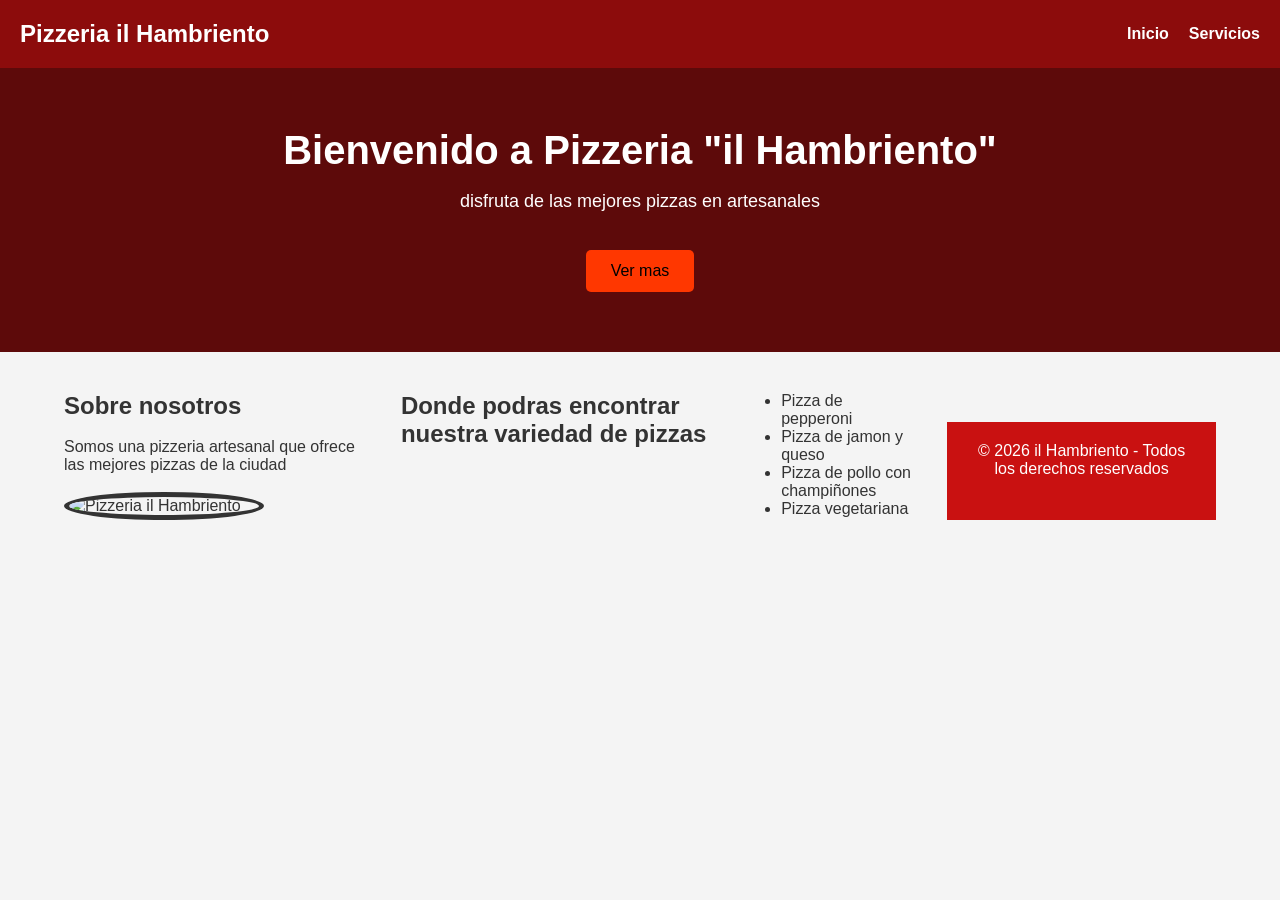
==== index.html @ 879cab9c "Evaluacion Frontend" ====
<!DOCTYPE html>
<html lang="es">

<head>
    <meta charset="UTF-8">
    <meta name="viewport" content="width=device-width, initial-scale=1.0">
    <title>Prueba Frontend</title>
    <link rel="stylesheet" href="styles.css">
</head>
<nav>
    <h2>Pizzeria il Hambriento</h2>


    <ul>
        <li><a href="#">Inicio</a></li>
        <li><a href="#">Servicios</a></li>
</nav>
<header>
    <h1> Bienvenido a Pizzeria "il Hambriento"</h1>
    <p> disfruta de las mejores pizzas en artesanales</p>
    <br>

    <button>Ver mas</button>

</header>


<main>
    <section>
        <h2>Sobre nosotros</h2>
        <br>
        <p> Somos una pizzeria artesanal que ofrece las mejores pizzas de la ciudad</p>
        <br>
        <img src="https://www.cocinacaserayfacil.net/wp-content/uploads/2020/03/Platos-de-comida-que-pides-a-domicilio-y-puedes-hacer-en-casa-945x630.jpg " 
         alt="Pizzeria il Hambriento" width="300px">
        
    </section>
        <h2>Donde podras encontrar nuestra variedad de pizzas</h2>
        <ul>
            <li>Pizza de pepperoni</li>
            <li>Pizza de jamon y queso</li>
            <li>Pizza de pollo con champiñones</li>
            <li>Pizza vegetariana</li>
        </ul>




<!-- Nombre: Samuel Morales Gallardo -->
<!-- Evaluación Frontend: HTML5, CSS3 y GIT -->
<!-- Temática de su página web, por ejemplo: viajes, comida, deportes, e-commerce. -->

<footer>
    <p>© 2026 il Hambriento - Todos los derechos reservados</p>
</footer>

</body>

</html>

</html>
---- styles.css ----
/* =====ARCHIVO DE ESTILOS===== 
Alumno:: Samuel Morales Gallardo
Fecha:02/06/2026 
Curso Frontend - Unidad 01*/


/* 
=====Estilos PAGINA INDEX =====*/
* {
    margin:0;
    padding:0;
    box-sizing: border-box;
}

/* ======Propiedades body======= */
body{
    font-family: Arial, Helvetica, sans-serif;
    background-color: #f4f4f4;
    color : #333;
}

nav{
    background-color: #8c0c0c;;
    color: white;
    padding: 20px;;
/* =====flexbox==== */
    display: flex;
    justify-content: space-between;
    align-items: center;;

}

nav ul{
    list-style: none;
    display: flex;
    gap: 20px;

}
nav a{
    color : white;
    text-decoration: none;
    font-weight: bold;
}

nav a:hover{
    color: aqua;

}


header{
    background-color: #5d0a0a;
    color: white;
    text-align : center;
    padding: 60px 20px;
    
}
img{
    border-radius: 55%;
    width: 200px;
    border:5px solid #333;
    display: block;


}   


header h1{
    font-size: 40px;
    margin-bottom:18px;
}

header p{
    margin-bottom: 20px;
    font-size: 18px;
}
header button{
    background-color: rgb(255, 55, 0);
    border: none;
    padding: 12px 25px;
    border-radius: 5px;
    font-size: 16px;
    cursor: pointer;
}

header button:hover{
    background-color: rgb(243, 55, 9);
    
}

main{
    width: 90%;
    margin: 40px auto;;
    display: flex;
    gap: 30px;
    
    
}






/* =====ESTILOS PAGINA FORMULARIO =====*/
form{
    display: flex;
    flex-direction: column;
}

form label{
    margin-top: 10px;
    margin-top: 5px;
    
}

form input,
form textarea{
    padding: 20px;
    border : 1px solid #ccc;
    border-radius: 5px;
}

textarea{
    resize: vertical;
    height: 100px;
}
 
form button{
    margin-top: 15px;
    background-color: #e01212;
    color : white;
    border: none;
    padding: 12px;
    border-radius: 5px;
    cursor: pointer;
}


form button:hover{
    background-color: #b11818;
    
}


/* =====footer====== */
footer {
    background-color: #c91111;
    color : white;
    padding : 20px;
    margin-top: 30px;
    text-align: center;

}
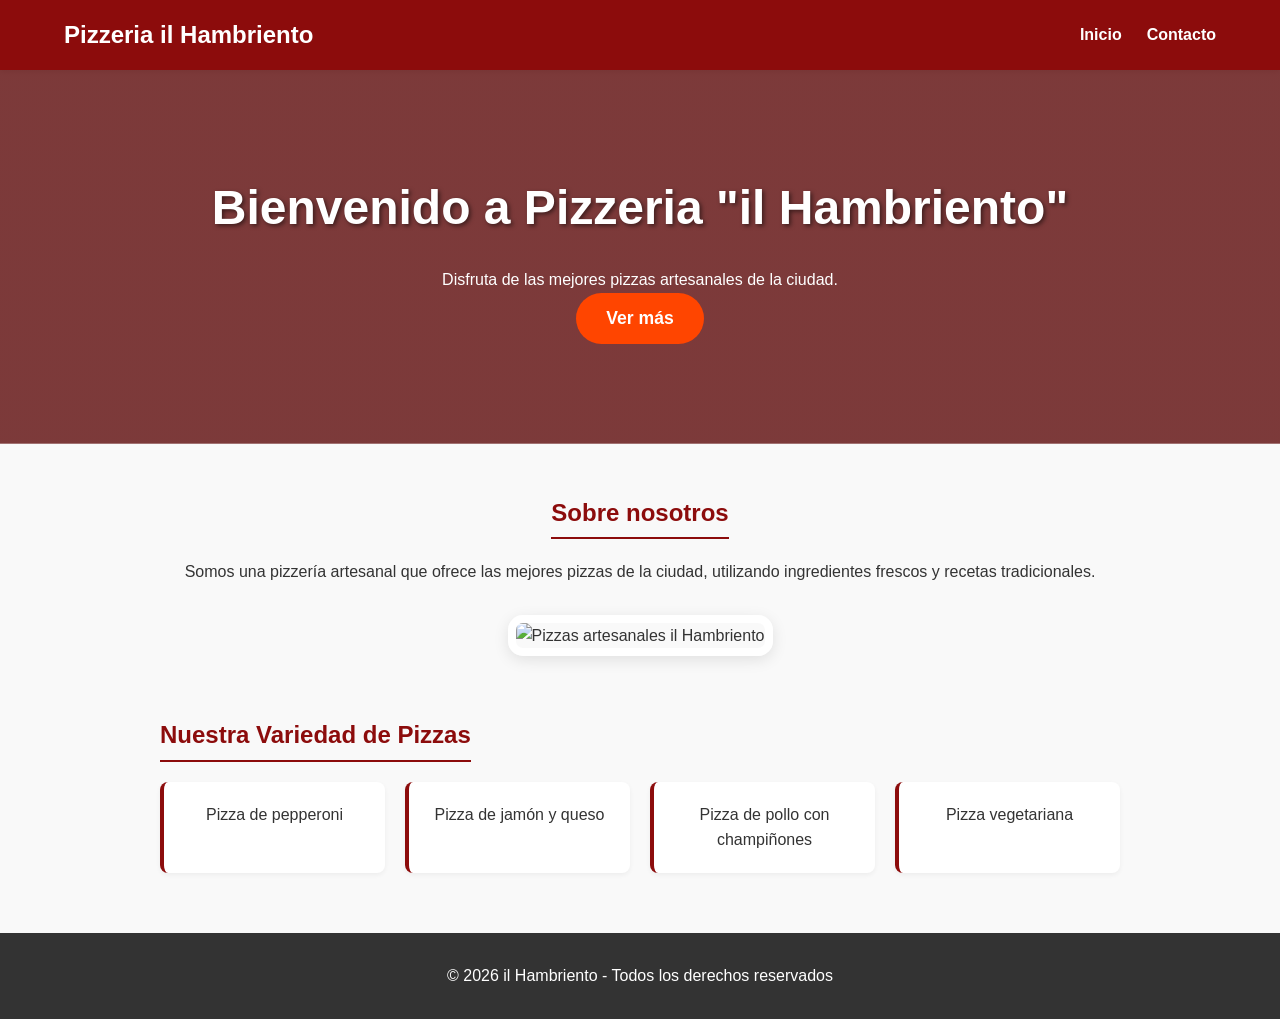
==== commit 4b586e90: "Mejora" ====
--- a/index.html
+++ b/index.html
@@ -2,60 +2,71 @@
 <html lang="es">
 
 <head>
+    <!-- Define el conjunto de caracteres universal para evitar errores con tildes y ñ -->
     <meta charset="UTF-8">
+    <!-- Asegura que la página sea responsiva (se adapte a móviles) -->
     <meta name="viewport" content="width=device-width, initial-scale=1.0">
-    <title>Prueba Frontend</title>
+    <!-- El título que aparece en la pestaña del navegador -->
+    <title>Pizzeria il Hambriento - Las mejores pizzas artesanales</title>
+    <!-- Enlace al archivo de estilos CSS externo -->
     <link rel="stylesheet" href="styles.css">
 </head>
-<nav>
-    <h2>Pizzeria il Hambriento</h2>
 
+<body>
+    <!-- COMENTARIOS DE IDENTIFICACIÓN (Requisito de evaluación) -->
+    <!-- Nombre: Samuel Morales Gallardo -->
+    <!-- Evaluación Frontend: HTML5, CSS3 y GIT -->
+    <!-- Temática: Comida (Pizzeria) -->
 
-    <ul>
-        <li><a href="#">Inicio</a></li>
-        <li><a href="#">Servicios</a></li>
-</nav>
-<header>
-    <h1> Bienvenido a Pizzeria "il Hambriento"</h1>
-    <p> disfruta de las mejores pizzas en artesanales</p>
-    <br>
+    <!-- NAV: Barra de navegación. Contiene los enlaces principales del sitio -->
+    <nav>
+        <!-- Logo o nombre de la marca -->
+        <div class="logo">
+            <h2>Pizzeria il Hambriento</h2>
+        </div>
+        <!-- Lista de enlaces de navegación -->
+        <ul>
+            <li><a href="index.html">Inicio</a></li>
+            <li><a href="formulario.html">Contacto</a></li>
+        </ul>
+    </nav>
 
-    <button>Ver mas</button>
+    <!-- HEADER: Encabezado principal o sección "Hero". Es lo primero que ve el usuario -->
+    <header>
+        <h1>Bienvenido a Pizzeria "il Hambriento"</h1>
+        <p>Disfruta de las mejores pizzas artesanales de la ciudad.</p>
+        <!-- Llamada a la acción (CTA) -->
+        <button>Ver más</button>
+    </header>
 
-</header>
+    <!-- MAIN: Contenido principal de la página -->
+    <main>
+        <!-- SECTION: Una sección temática dentro del contenido -->
+        <section class="about">
+            <h2>Sobre nosotros</h2>
+            <p>Somos una pizzería artesanal que ofrece las mejores pizzas de la ciudad, utilizando ingredientes frescos y recetas tradicionales.</p>
+            <!-- Imagen representativa de la sección -->
+            <img src="https://www.cocinacaserayfacil.net/wp-content/uploads/2020/03/Platos-de-comida-que-pides-a-domicilio-y-puedes-hacer-en-casa-945x630.jpg" 
+                 alt="Pizzas artesanales il Hambriento">
+        </section>
 
+        <!-- SECTION: Sección del menú o lista de productos -->
+        <section class="menu-preview">
+            <h2>Nuestra Variedad de Pizzas</h2>
+            <!-- Lista desordenada para enumerar las opciones -->
+            <ul>
+                <li>Pizza de pepperoni</li>
+                <li>Pizza de jamón y queso</li>
+                <li>Pizza de pollo con champiñones</li>
+                <li>Pizza vegetariana</li>
+            </ul>
+        </section>
+    </main>
 
-<main>
-    <section>
-        <h2>Sobre nosotros</h2>
-        <br>
-        <p> Somos una pizzeria artesanal que ofrece las mejores pizzas de la ciudad</p>
-        <br>
-        <img src="https://www.cocinacaserayfacil.net/wp-content/uploads/2020/03/Platos-de-comida-que-pides-a-domicilio-y-puedes-hacer-en-casa-945x630.jpg " 
-         alt="Pizzeria il Hambriento" width="300px">
-        
-    </section>
-        <h2>Donde podras encontrar nuestra variedad de pizzas</h2>
-        <ul>
-            <li>Pizza de pepperoni</li>
-            <li>Pizza de jamon y queso</li>
-            <li>Pizza de pollo con champiñones</li>
-            <li>Pizza vegetariana</li>
-        </ul>
-
-
-
-
-<!-- Nombre: Samuel Morales Gallardo -->
-<!-- Evaluación Frontend: HTML5, CSS3 y GIT -->
-<!-- Temática de su página web, por ejemplo: viajes, comida, deportes, e-commerce. -->
-
-<footer>
-    <p>© 2026 il Hambriento - Todos los derechos reservados</p>
-</footer>
+    <!-- FOOTER: Pie de página. Información de copyright y legal -->
+    <footer>
+        <p>© 2026 il Hambriento - Todos los derechos reservados</p>
+    </footer>
 
 </body>
-
 </html>
-
-</html>
--- a/styles.css
+++ b/styles.css
@@ -1,155 +1,186 @@
+/* ===== ARCHIVO DE ESTILOS ===== 
+   Alumno: Samuel Morales Gallardo
+   Fecha: 07/06/2026 (Actualizado)
+   Curso Frontend - Unidad 01 
+================================ */
 
-/* =====ARCHIVO DE ESTILOS===== 
-Alumno:: Samuel Morales Gallardo
-Fecha:02/06/2026 
-Curso Frontend - Unidad 01*/
-
-
-/* 
-=====Estilos PAGINA INDEX =====*/
+/* --- RESET Y GENERAL --- */
+/* El selector '*' aplica a todos los elementos. 
+   Eliminamos márgenes y rellenos por defecto de los navegadores. */
 * {
-    margin:0;
-    padding:0;
-    box-sizing: border-box;
+    margin: 0;
+    padding: 0;
+    box-sizing: border-box; /* Asegura que el padding no aumente el tamaño total del elemento */
 }
 
-/* ======Propiedades body======= */
-body{
-    font-family: Arial, Helvetica, sans-serif;
-    background-color: #f4f4f4;
-    color : #333;
+body {
+    font-family: 'Segoe UI', Tahoma, Geneva, Verdana, sans-serif;
+    line-height: 1.6; /* Mejora la legibilidad del texto */
+    background-color: #f9f9f9; /* Color de fondo gris muy claro */
+    color: #333; /* Color de texto gris oscuro (mejor que negro puro para la vista) */
 }
 
-nav{
-    background-color: #8c0c0c;;
+/* --- NAVEGACIÓN --- */
+nav {
+    background-color: #8c0c0c; /* Color institucional (Rojo) */
     color: white;
-    padding: 20px;;
-/* =====flexbox==== */
-    display: flex;
-    justify-content: space-between;
-    align-items: center;;
-
+    padding: 1rem 5%;
+    display: flex; /* Usamos Flexbox para alinear elementos horizontalmente */
+    justify-content: space-between; /* El logo a la izquierda, el menú a la derecha */
+    align-items: center; /* Centra verticalmente los elementos */
+    box-shadow: 0 2px 5px rgba(0,0,0,0.1); /* Sombra sutil debajo de la barra */
 }
 
-nav ul{
+nav ul {
+    list-style: none; /* Quita los puntos de la lista */
+    display: flex;
+    gap: 25px; /* Espacio entre los elementos del menú */
+}
+
+nav a {
+    color: white;
+    text-decoration: none; /* Quita el subrayado de los enlaces */
+    font-weight: 600;
+    transition: color 0.3s ease; /* Suaviza el cambio de color al pasar el mouse */
+}
+
+nav a:hover {
+    color: #ffd700; /* Cambia a dorado al pasar el cursor */
+}
+
+/* --- HEADER / HERO SECTION --- */
+header {
+    /* Fondo con degradado oscuro sobre una imagen de pizzas para resaltar el texto blanco */
+    background: linear-gradient(rgba(93, 10, 10, 0.8), rgba(93, 10, 10, 0.8)), 
+                url('https://images.unsplash.com/photo-1513104890138-7c749659a591?ixlib=rb-1.2.1&auto=format&fit=crop&w=1350&q=80');
+    background-size: cover; /* La imagen cubre todo el espacio */
+    background-position: center;
+    color: white;
+    text-align: center;
+    padding: 100px 20px;
+}
+
+header h1 {
+    font-size: 3rem;
+    margin-bottom: 20px;
+    text-shadow: 2px 2px 4px rgba(0,0,0,0.5); /* Sombra en el texto para mejor lectura */
+}
+
+header button {
+    background-color: #ff4500;
+    color: white;
+    border: none;
+    padding: 15px 30px;
+    border-radius: 30px; /* Bordes redondeados (estilo píldora) */
+    font-size: 1.1rem;
+    font-weight: bold;
+    cursor: pointer;
+    transition: transform 0.2s, background-color 0.3s;
+}
+
+header button:hover {
+    background-color: #e63e00;
+    transform: scale(1.05); /* Efecto de agrandado leve al pasar el mouse */
+}
+
+/* --- CONTENIDO PRINCIPAL (MAIN) --- */
+main {
+    max-width: 1000px; /* Limita el ancho máximo para que no se vea muy estirado */
+    margin: 50px auto; /* Centra el contenedor principal */
+    padding: 0 20px;
+}
+
+section {
+    margin-bottom: 60px; /* Espacio entre secciones */
+}
+
+section h2 {
+    color: #8c0c0c;
+    margin-bottom: 20px;
+    border-bottom: 2px solid #8c0c0c; /* Subrayado decorativo */
+    display: inline-block;
+    padding-bottom: 5px;
+}
+
+/* Estilos para la sección "Sobre Nosotros" */
+.about {
+    text-align: center;
+}
+
+.about img {
+    margin-top: 30px;
+    border-radius: 15px;
+    width: 100%;
+    max-width: 600px;
+    border: 8px solid white;
+    box-shadow: 0 4px 15px rgba(0,0,0,0.1);
+}
+
+/* Grid de variedades de pizzas */
+.menu-preview ul {
     list-style: none;
-    display: flex;
+    display: grid; /* Usamos Grid para crear columnas automáticas */
+    grid-template-columns: repeat(auto-fit, minmax(200px, 1fr));
     gap: 20px;
+}
 
+.menu-preview li {
+    background: white;
+    padding: 20px;
+    border-radius: 8px;
+    box-shadow: 0 2px 5px rgba(0,0,0,0.05);
+    text-align: center;
+    border-left: 4px solid #8c0c0c; /* Detalle visual rojo a la izquierda */
 }
-nav a{
-    color : white;
-    text-decoration: none;
+
+/* --- ESTILOS DEL FORMULARIO --- */
+.form-container {
+    background: white;
+    padding: 40px;
+    border-radius: 10px;
+    box-shadow: 0 4px 20px rgba(0,0,0,0.1);
+}
+
+.form-group {
+    margin-bottom: 20px; /* Espacio entre campos del formulario */
+}
+
+label {
+    display: block; /* La etiqueta ocupa toda la línea sobre el input */
+    margin-bottom: 8px;
     font-weight: bold;
 }
 
-nav a:hover{
-    color: aqua;
-
+input, textarea {
+    width: 100%;
+    padding: 12px;
+    border: 1px solid #ddd;
+    border-radius: 5px;
+    font-size: 1rem;
 }
 
-
-header{
-    background-color: #5d0a0a;
+form button {
+    width: 100%;
+    background-color: #8c0c0c;
     color: white;
-    text-align : center;
-    padding: 60px 20px;
-    
-}
-img{
-    border-radius: 55%;
-    width: 200px;
-    border:5px solid #333;
-    display: block;
-
-
-}   
-
-
-header h1{
-    font-size: 40px;
-    margin-bottom:18px;
+    border: none;
+    padding: 15px;
+    border-radius: 5px;
+    font-size: 1.1rem;
+    font-weight: bold;
+    cursor: pointer;
+    transition: background-color 0.3s;
 }
 
-header p{
-    margin-bottom: 20px;
-    font-size: 18px;
-}
-header button{
-    background-color: rgb(255, 55, 0);
-    border: none;
-    padding: 12px 25px;
-    border-radius: 5px;
-    font-size: 16px;
-    cursor: pointer;
+form button:hover {
+    background-color: #a81010;
 }
 
-header button:hover{
-    background-color: rgb(243, 55, 9);
-    
+/* --- PIE DE PÁGINA (FOOTER) --- */
+footer {
+    background-color: #333;
+    color: white;
+    padding: 30px;
+    text-align: center;
+    margin-top: 60px;
 }
-
-main{
-    width: 90%;
-    margin: 40px auto;;
-    display: flex;
-    gap: 30px;
-    
-    
-}
-
-
-
-
-
-
-/* =====ESTILOS PAGINA FORMULARIO =====*/
-form{
-    display: flex;
-    flex-direction: column;
-}
-
-form label{
-    margin-top: 10px;
-    margin-top: 5px;
-    
-}
-
-form input,
-form textarea{
-    padding: 20px;
-    border : 1px solid #ccc;
-    border-radius: 5px;
-}
-
-textarea{
-    resize: vertical;
-    height: 100px;
-}
- 
-form button{
-    margin-top: 15px;
-    background-color: #e01212;
-    color : white;
-    border: none;
-    padding: 12px;
-    border-radius: 5px;
-    cursor: pointer;
-}
-
-
-form button:hover{
-    background-color: #b11818;
-    
-}
-
-
-/* =====footer====== */
-footer {
-    background-color: #c91111;
-    color : white;
-    padding : 20px;
-    margin-top: 30px;
-    text-align: center;
-
-}
